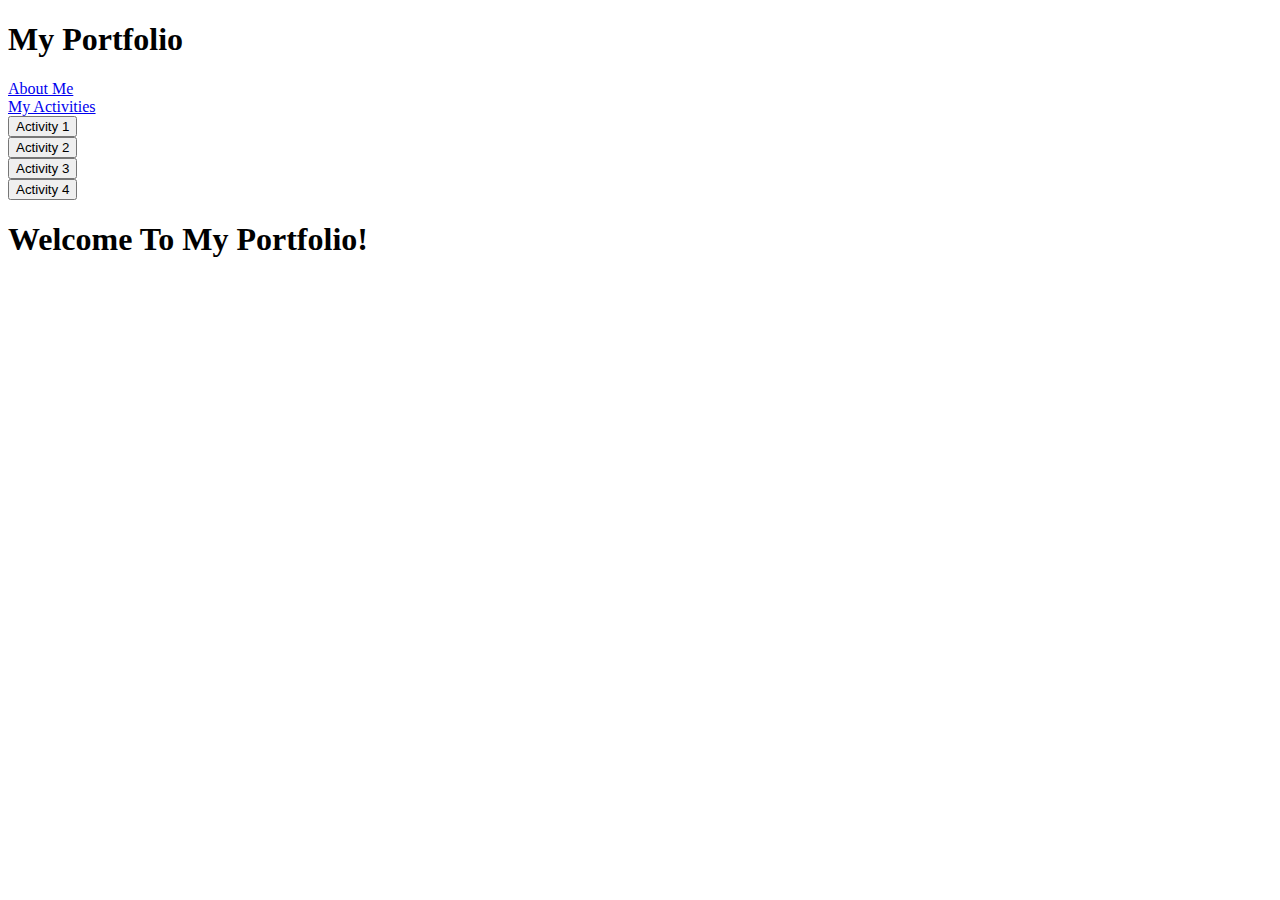
==== docs/index.html @ 83749857 "Add files via upload" ====
<!DOCTYPE html>
<html lang="en">
<head>
    <meta charset="UTF-8">
    <meta name="viewport" content="width=device-width, initial-scale=1.0">
    <title>Portfolio</title>
    <link rel="stylesheet" href="homepage.css">
</head>
<body>
    <header class="header">
        <h1 class="portfolio">My Portfolio</h1>

        <nav class="navbar">
            
            <a href="aboutme.html">About Me</a>
            
            <div class="dropdown">
                <a href="#">My Activities</a>
                <div class="dropdown-content">
                    <form action="activity1.html">
                        <button type="submit">Activity 1</button>
                    </form>
                    <form action="activity2.html">
                        <button type="submit">Activity 2</button>
                    </form>
                    <form action="activity3.html">
                        <button type="submit">Activity 3</button>
                        </form>
                        <form action="acitivity4.html">
                            <button type="submit">Activity 4</button>
                            </form>
                </div>
            </div>

        </nav>
    </header>

    <h1 class="welcome"> Welcome To My Portfolio!</h1>
</body>
</html>
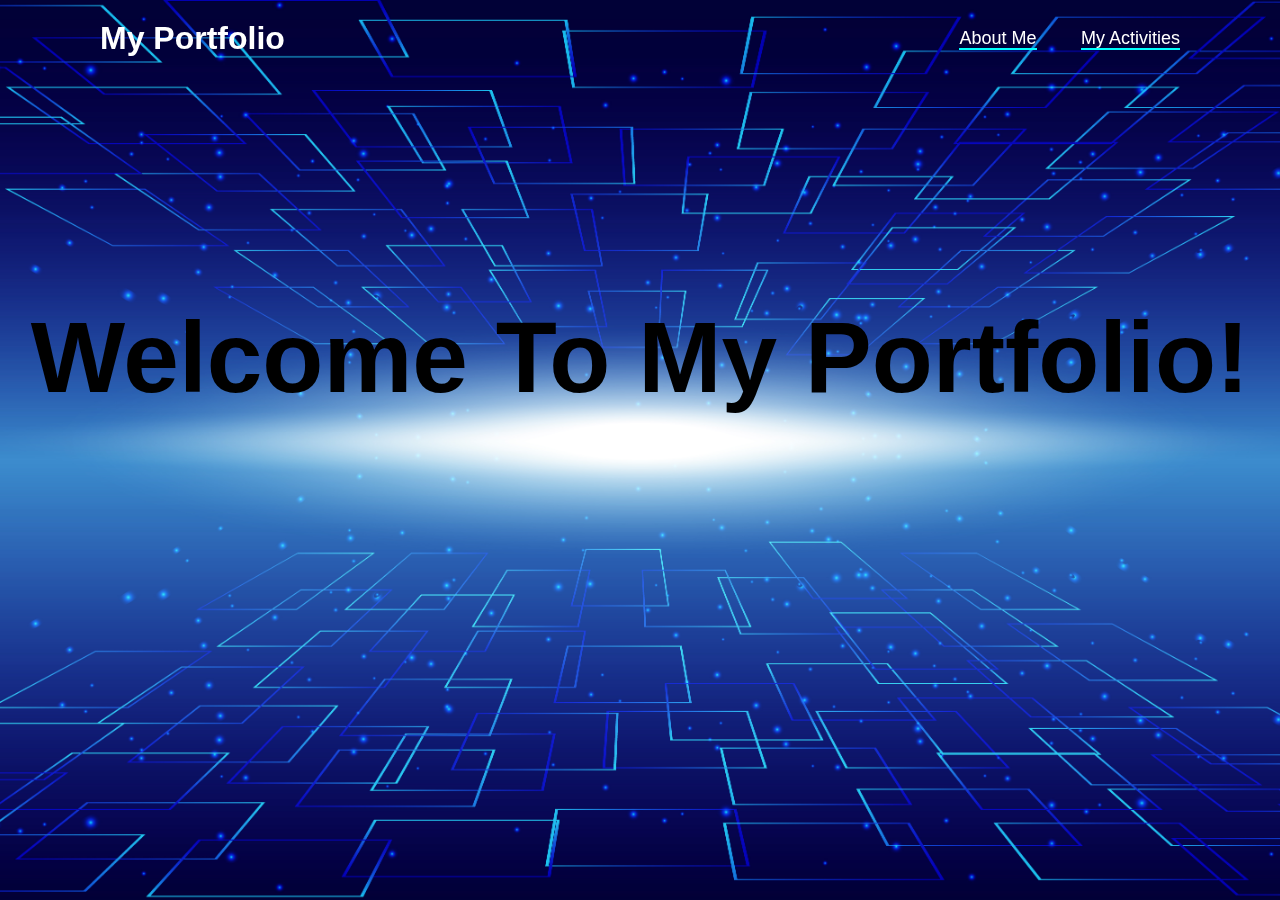
==== commit b79a4d00: "Update index.html" ====
--- a/docs/index.html
+++ b/docs/index.html
@@ -17,9 +17,7 @@
             <div class="dropdown">
                 <a href="#">My Activities</a>
                 <div class="dropdown-content">
-                    <form action="activity1.html">
-                        <button type="submit">Activity 1</button>
-                    </form>
+                    
                     <form action="activity2.html">
                         <button type="submit">Activity 2</button>
                     </form>
@@ -37,4 +35,4 @@
 
     <h1 class="welcome"> Welcome To My Portfolio!</h1>
 </body>
-</html>+</html>
--- a/docs/homepage.css
+++ b/docs/homepage.css
@@ -0,0 +1,99 @@
+*{
+    margin: 0;
+    padding: 0;
+    box-sizing: border-box;
+    font-family: "Poppins", sans-serif;
+}
+
+body{
+    min-height: 100vh;
+    background: url('background.jpg') no-repeat;
+    background-size: cover;
+    background-position: center;
+}
+
+.header{
+    position: fixed;
+    top: 0;
+    left: 0;
+    width: 100%;
+    padding: 20px 100px;
+    background: transparent;
+    display: flex;
+    justify-content: space-between;
+    align-items: center;
+    z-index: 100;
+}
+
+h1{
+    font-size: 32px;
+    color: white    ;
+    text-decoration: none;
+    font-weight: 700;
+}
+
+.navbar a{
+    position: relative;
+    font-size: 18px;
+    color: white;
+    font-weight: 500;
+    text-decoration: none;
+    margin-left: 40px;
+}
+
+.navbar a::before{
+    content: '';
+    position: absolute;
+    top: 100%;
+    left: 0;
+    width: 100%;
+    height: 2px;
+    background: cyan;
+    transition: .3s;
+}
+
+.navbar a:hover::before{
+    width: 100%;
+}
+
+.welcome{
+    color: black;
+    text-align: center;
+    position: relative;
+    top: 300px;
+    font-size: 100px;
+}
+
+.dropdown {
+    position: relative;
+    display: inline-block;
+}
+
+
+.dropdown-content {
+    display: none;
+    position: absolute;
+    background: black;
+    left: 45px;
+    
+}
+
+
+.dropdown-content form {
+    margin: 0;
+}
+.dropdown-content button {
+    width: 100%;
+    color:  white;
+    padding: 12px 16px;
+    text-align: left;
+    background: none;
+    border: none;
+    cursor: pointer;
+    font-size: 15px;
+}
+
+
+.dropdown:hover .dropdown-content {
+    display: block;
+}